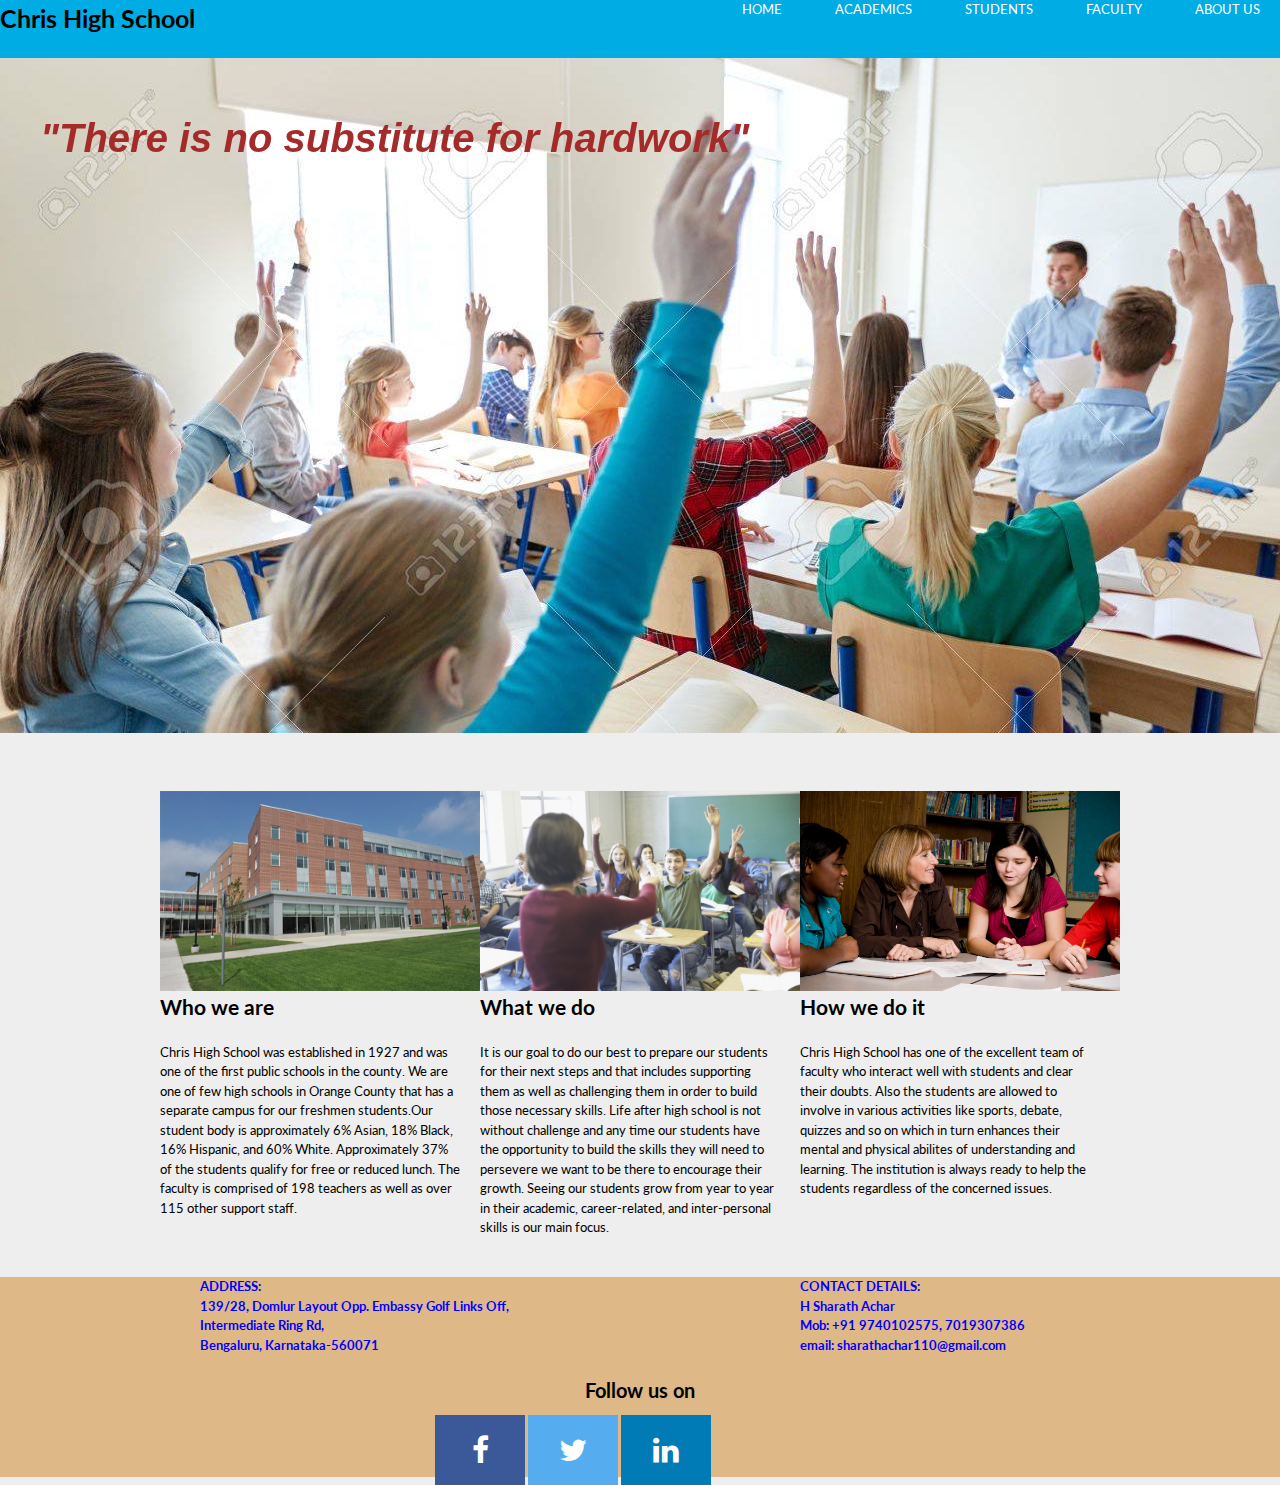
==== assignment1/index.html @ 00e70bbc "put everything in a folder" ====
<!doctype html>
<html>
  <head>    <!--header section-->
    <title>Chris High School</title>    <!--name of the website -->
    <meta charset!="utf-8"/>
    <style>
      body{background: #eee;}   /* background color of website */
    </style>
    <!-- Resets browser's default values -->
    <link rel="stylesheet" href="reset.css"/>   
    <!--stylesheet-->
    <link rel="stylesheet" href="text.css"/>    
    <link rel="stylesheet" href="960_12_col.css"/>  <!--960 grid-->
    <link rel="stylesheet" href="https://cdnjs.cloudflare.com/ajax/libs/font-awesome/4.7.0/css/font-awesome.min.css">
    <link href="https://fonts.googleapis.com/css?family=Lato:100,300,400,700,900" rel="stylesheet">
    <link rel="stylesheet" href="style.css"/>   <!--stylesheet-->
  </head>
  <body>
    <header class="clearfix">
      <h1>Chris High School</h1>    <!--title of website-->
      <!--search box-->
      <!-- <form action="" method="get">   
        <label for="search">Search: </label>
        <input id="search" name="search"/>
        <input type="submit" value="Go"/>
      </form> -->
      <nav>                           <!--navigation tab-->
        <ul>
          <li><a href="#">HOME</a></li>
          <li><a href="#">ACADEMICS</a></li>
          <li><a href="#">STUDENTS</a></li>
          <li><a href="#">FACULTY</a></li>
          <li><a href="Assignment_12.html">ABOUT US</a></li>
        </ul>
      </nav>
    </header>
    <!--hero image-->
    <div class="hero_image">    
      <div class="hero_content">    <!--text on hero image-->
        <p><strong>"There is no substitute for hardwork"</strong></p>
      </div>
    </div>
    <br><br><br>
    <div class="container_12">    <!--grid dividing the following content into 3 columns-->
      <div class="pic1 grid_4 alpha">   <!--grid 1-->
        <img src="whoweare.jpg" alt="school photo"/>
        <h3>Who we are</h3>
        <p>Chris High School was established in 1927 and was one of the first public schools in the county. We are one of few high schools in Orange County that has a separate campus for our freshmen students.Our student body is approximately 6% Asian, 18% Black, 16% Hispanic, and 60% White. Approximately 37% of the students qualify for free or reduced lunch. The faculty is comprised of 198 teachers as well as over 115 other support staff.</p>
      </div>
      <div class="pic2 grid_4">   <!--grid 2-->
        <img src="whatwedo.jpg" alt="classroom photo"/>
        <h3>What we do</h3>
        <p>It is our goal to do our best to prepare our students for their next steps and that includes supporting them as well as challenging them in order to build those necessary skills. Life after high school is not without challenge and any time our students have the opportunity to build the skills they will need to persevere we want to be there to encourage their growth. Seeing our students grow from year to year in their academic, career-related, and inter-personal skills is our main focus.</p>
      </div>
      <div class="pic3 grid_4 omega">   <!--grid 3-->
        <img src="howwedoit.jpg" alt="interaction photo"/>
        <h3>How we do it</h3>
        <p>Chris High School has one of the excellent team of faculty who interact well with students and clear their doubts. Also the students are allowed to involve in various activities like sports, debate, quizzes and so on which in turn enhances their mental and physical abilites of understanding and learning. The institution is always ready to help the students regardless of the concerned issues.</p>
      </div>
    </div> 
    <br>
    <footer>    <!--footer section-->
      <p class="address"><strong>   <!--Address on the left side-->
        ADDRESS:<br>
        139/28, Domlur Layout Opp. Embassy Golf Links Off,<br>
        Intermediate Ring Rd,<br>
        Bengaluru, Karnataka-560071</strong>
      </p>
      <aside>   <!--Contact Details on the right side-->
        <p><strong>
          CONTACT DETAILS:<br>
          H Sharath Achar<br>
          Mob: +91 9740102575, 7019307386<br>
          email: sharathachar110@gmail.com</strong>
        </p>
      </aside>
      <div class="follow">
        <h1>Follow us on</h1>
      </div>
      <div class="icons">      
        <a href="#" class="fa fa-facebook"></a>
        <a href="#" class="fa fa-twitter"></a>
        <a href="#" class="fa fa-linkedin"></a>  
      </div>
    </footer> 
  </body>
</html>
---- assignment1/text.css ----
/*
  960 Grid System ~ Text CSS.
  Learn more ~ http://960.gs/

  Licensed under GPL and MIT.
*/

/* `Basic HTML
----------------------------------------------------------------------------------------------------*/

body {
  font: 13px/1.5 "Helvetica Neue", Arial, "Liberation Sans", FreeSans, sans-serif;
}

pre,
code {
  font-family: "DejaVu Sans Mono", Menlo, Consolas, monospace;
}

hr {
  border: 0 solid #ccc;
  border-top-width: 1px;
  clear: both;
  height: 0;
}

/* `Headings
----------------------------------------------------------------------------------------------------*/

h1 {
  font-size: 25px;
}

h2 {
  font-size: 23px;
}

h3 {
  font-size: 21px;
}

h4 {
  font-size: 19px;
}

h5 {
  font-size: 17px;
}

h6 {
  font-size: 15px;
}

/* `Spacing
----------------------------------------------------------------------------------------------------*/

ol {
  list-style: decimal;
}

ul {
  list-style: disc;
}

li {
  margin-left: 30px;
}

p,
dl,
hr,
h1,
h2,
h3,
h4,
h5,
h6,
ol,
ul,
pre,
table,
address,
fieldset,
figure {
  margin-bottom: 20px;
}
---- assignment1/960_12_col.css ----
/*
  960 Grid System ~ Core CSS.
  Learn more ~ http://960.gs/

  Licensed under GPL and MIT.
*/

/*
  Forces backgrounds to span full width,
  even if there is horizontal scrolling.
  Increase this if your layout is wider.

  Note: IE6 works fine without this fix.
*/

body {
  min-width: 960px;
}

/* `Container
----------------------------------------------------------------------------------------------------*/

.container_12 {
  margin-left: auto;
  margin-right: auto;
  width: 960px;
}

/* `Grid >> Global
----------------------------------------------------------------------------------------------------*/

.grid_1,
.grid_2,
.grid_3,
.grid_4,
.grid_5,
.grid_6,
.grid_7,
.grid_8,
.grid_9,
.grid_10,
.grid_11,
.grid_12 {
  display: inline;
  float: left;
  margin-left: 10px;
  margin-right: 10px;
}

.push_1, .pull_1,
.push_2, .pull_2,
.push_3, .pull_3,
.push_4, .pull_4,
.push_5, .pull_5,
.push_6, .pull_6,
.push_7, .pull_7,
.push_8, .pull_8,
.push_9, .pull_9,
.push_10, .pull_10,
.push_11, .pull_11 {
  position: relative;
}

/* `Grid >> Children (Alpha ~ First, Omega ~ Last)
----------------------------------------------------------------------------------------------------*/

.alpha {
  margin-left: 0;
}

.omega {
  margin-right: 0;
}

/* `Grid >> 12 Columns
----------------------------------------------------------------------------------------------------*/

.container_12 .grid_1 {
  width: 60px;
}

.container_12 .grid_2 {
  width: 140px;
}

.container_12 .grid_3 {
  width: 220px;
}

.container_12 .grid_4 {
  width: 300px;
}

.container_12 .grid_5 {
  width: 380px;
}

.container_12 .grid_6 {
  width: 460px;
}

.container_12 .grid_7 {
  width: 540px;
}

.container_12 .grid_8 {
  width: 620px;
}

.container_12 .grid_9 {
  width: 700px;
}

.container_12 .grid_10 {
  width: 780px;
}

.container_12 .grid_11 {
  width: 860px;
}

.container_12 .grid_12 {
  width: 940px;
}

/* `Prefix Extra Space >> 12 Columns
----------------------------------------------------------------------------------------------------*/

.container_12 .prefix_1 {
  padding-left: 80px;
}

.container_12 .prefix_2 {
  padding-left: 160px;
}

.container_12 .prefix_3 {
  padding-left: 240px;
}

.container_12 .prefix_4 {
  padding-left: 320px;
}

.container_12 .prefix_5 {
  padding-left: 400px;
}

.container_12 .prefix_6 {
  padding-left: 480px;
}

.container_12 .prefix_7 {
  padding-left: 560px;
}

.container_12 .prefix_8 {
  padding-left: 640px;
}

.container_12 .prefix_9 {
  padding-left: 720px;
}

.container_12 .prefix_10 {
  padding-left: 800px;
}

.container_12 .prefix_11 {
  padding-left: 880px;
}

/* `Suffix Extra Space >> 12 Columns
----------------------------------------------------------------------------------------------------*/

.container_12 .suffix_1 {
  padding-right: 80px;
}

.container_12 .suffix_2 {
  padding-right: 160px;
}

.container_12 .suffix_3 {
  padding-right: 240px;
}

.container_12 .suffix_4 {
  padding-right: 320px;
}

.container_12 .suffix_5 {
  padding-right: 400px;
}

.container_12 .suffix_6 {
  padding-right: 480px;
}

.container_12 .suffix_7 {
  padding-right: 560px;
}

.container_12 .suffix_8 {
  padding-right: 640px;
}

.container_12 .suffix_9 {
  padding-right: 720px;
}

.container_12 .suffix_10 {
  padding-right: 800px;
}

.container_12 .suffix_11 {
  padding-right: 880px;
}

/* `Push Space >> 12 Columns
----------------------------------------------------------------------------------------------------*/

.container_12 .push_1 {
  left: 80px;
}

.container_12 .push_2 {
  left: 160px;
}

.container_12 .push_3 {
  left: 240px;
}

.container_12 .push_4 {
  left: 320px;
}

.container_12 .push_5 {
  left: 400px;
}

.container_12 .push_6 {
  left: 480px;
}

.container_12 .push_7 {
  left: 560px;
}

.container_12 .push_8 {
  left: 640px;
}

.container_12 .push_9 {
  left: 720px;
}

.container_12 .push_10 {
  left: 800px;
}

.container_12 .push_11 {
  left: 880px;
}

/* `Pull Space >> 12 Columns
----------------------------------------------------------------------------------------------------*/

.container_12 .pull_1 {
  left: -80px;
}

.container_12 .pull_2 {
  left: -160px;
}

.container_12 .pull_3 {
  left: -240px;
}

.container_12 .pull_4 {
  left: -320px;
}

.container_12 .pull_5 {
  left: -400px;
}

.container_12 .pull_6 {
  left: -480px;
}

.container_12 .pull_7 {
  left: -560px;
}

.container_12 .pull_8 {
  left: -640px;
}

.container_12 .pull_9 {
  left: -720px;
}

.container_12 .pull_10 {
  left: -800px;
}

.container_12 .pull_11 {
  left: -880px;
}

/* `Clear Floated Elements
----------------------------------------------------------------------------------------------------*/

/* http://sonspring.com/journal/clearing-floats */

.clear {
  clear: both;
  display: block;
  overflow: hidden;
  visibility: hidden;
  width: 0;
  height: 0;
}

/* http://www.yuiblog.com/blog/2010/09/27/clearfix-reloaded-overflowhidden-demystified */

.clearfix:before,
.clearfix:after,
.container_12:before,
.container_12:after {
  content: '.';
  display: block;
  overflow: hidden;
  visibility: hidden;
  font-size: 0;
  line-height: 0;
  width: 0;
  height: 0;
}

.clearfix:after,
.container_12:after {
  clear: both;
}

/*
  The following zoom:1 rule is specifically for IE6 + IE7.
  Move to separate stylesheet if invalid CSS is a problem.
*/

.clearfix,
.container_12 {
  zoom: 1;
}
---- assignment1/style.css ----
body {
  font-family: 'Lato', sans-serif;   /*font style of body*/
}

li {
  display: inline;    /*to make options in navigation bar inline*/
  padding-right: 20px;    /*space between options in navigation bar*/
  text-align: right;    /*options in navigation bar aligned to the right side*/
}

ul a{
  text-decoration: none;    /*navigation bar options properties*/
  color: white;
    
}

ul a:hover{
  text-decoration: underline;   /*hovering effect in navigation bar*/
  color: red;
}

ul{
  text-align: right;   /*navigation bar options brought to the right side*/
}

header {
  position: sticky;
  top: 0px;
  background-color: #00ace4;    /*navigation bar colour*/
}

header h1 {
  float: left;
}

form{
  text-align: right;    /*search box aligned to right*/
}


.hero_image{
  background-image: url("class2.jpg");
  height: 75%;
  width: 100%;          /*hero image properties and position*/
  top: -20px;
}

.hero_content p{
  font-family: Arial;
  font-style: italic;
  color: brown;           /*properties and positioning of text on hero image*/
  font-size: 40px;
  margin-left: 40px;
  position: relative;
  top: 50px;
}

img {               /*size of images in grid*/
  width: 320px;
  height: 200px;
}

footer{
  color: blue;
  background-color: burlywood;    /*footer properties*/
  height:200px;
}

.address{
  float: left;            /*address class alignment*/
  margin-left: 200px;
}

aside {
  margin-left: 800px;   /*contact information alignment*/
}

.follow h1{
  color: black;
  text-align: center;     /*about us text alignment and properties*/
  font-style: normal;
  font-size: 20px;
}

.fa {
  padding: 20px;
  font-size: 30px;          /*icon symbols properties*/
  width: 50px;
  text-align: center;
  text-decoration: none;
}

.icons {                   /*icons alignment*/
  margin-top: -10px;
  margin-left: 435px;
}

.fa:hover {
  opacity: 0.7;         /*hovering effect on icons*/
}

.fa-facebook {
  background: #3B5998;    /*facebook icon properties*/
  color: white;
}

.fa-twitter {
  background: #55ACEE;    /*twitter icon properties*/
  color: white;
}

.fa-linkedin {
  background: #007bb5;    /*linkedin icon properties*/
  color: white;
}
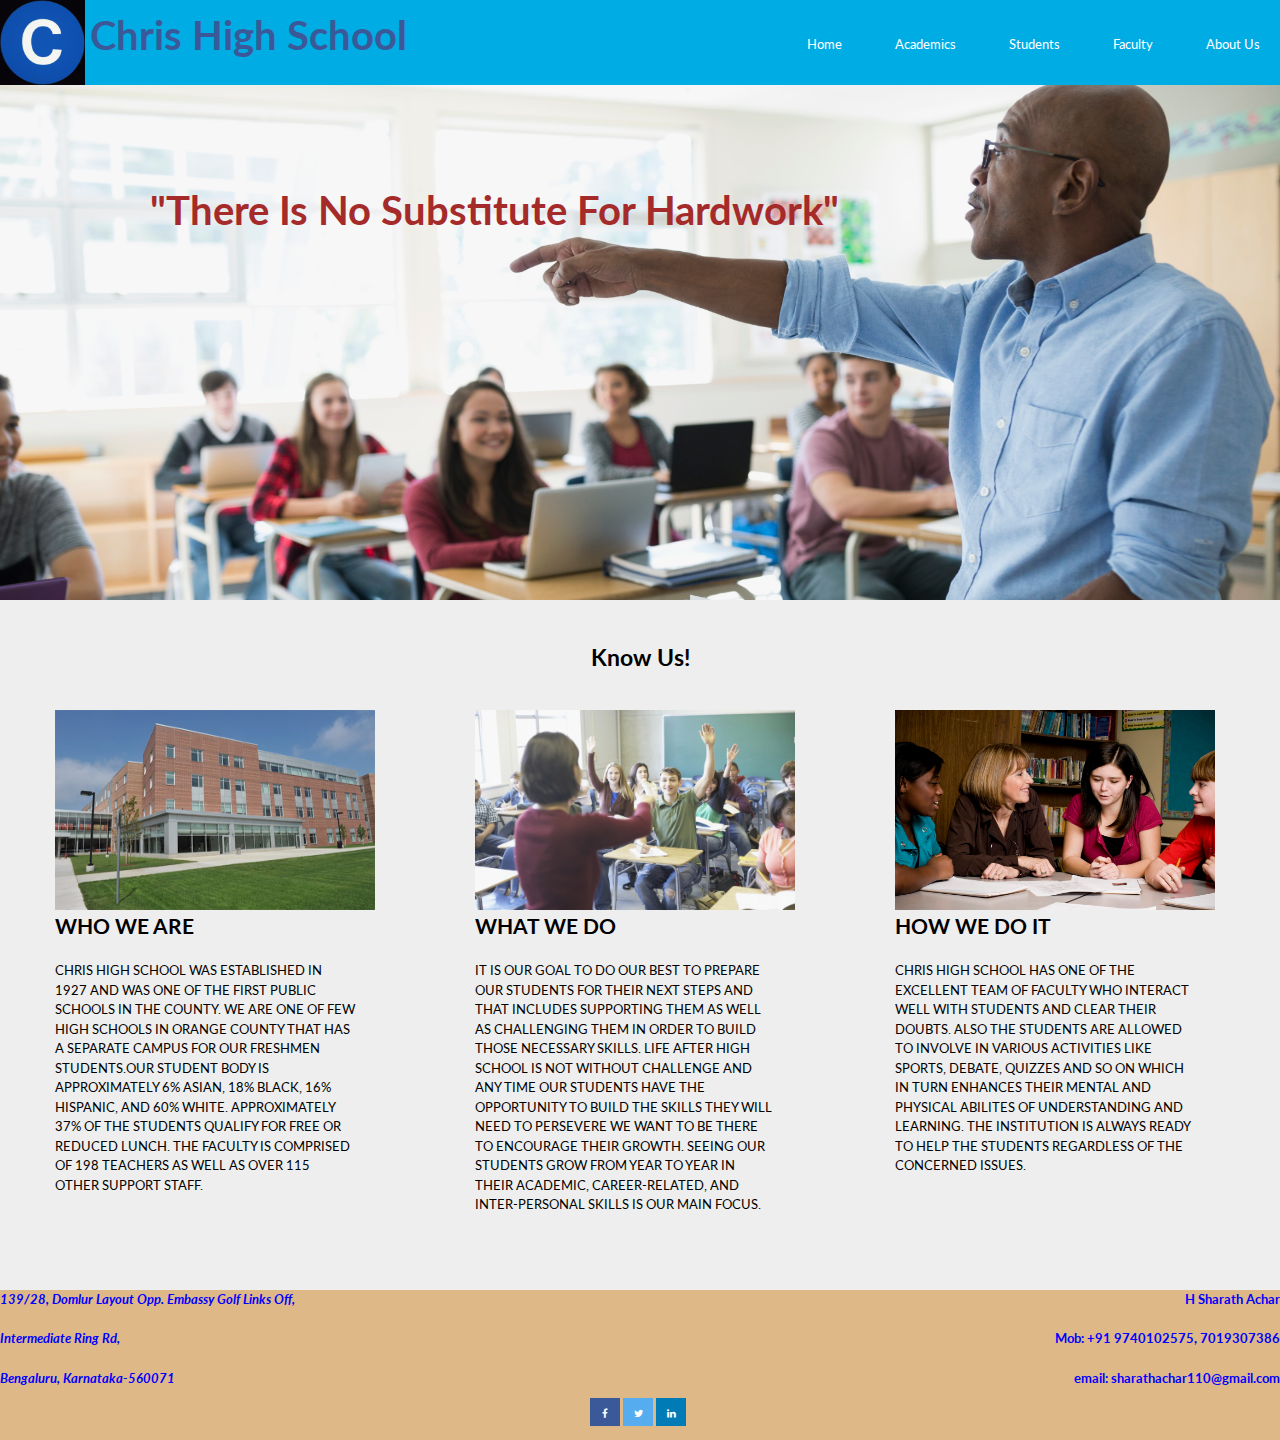
==== commit 5ce373e1: "final changes done to first assignment" ====
--- a/assignment1/index.html
+++ b/assignment1/index.html
@@ -1,82 +1,87 @@
 <!doctype html>
 <html>
-  <head>    <!--header section-->
-    <title>Chris High School</title>    <!--name of the website -->
+  <!--header section-->
+  <head> 
+    <!--name of the webpage -->   
+    <title>chris high school</title>    
     <meta charset!="utf-8"/>
-    <style>
-      body{background: #eee;}   /* background color of website */
-    </style>
     <!-- Resets browser's default values -->
-    <link rel="stylesheet" href="reset.css"/>   
-    <!--stylesheet-->
-    <link rel="stylesheet" href="text.css"/>    
-    <link rel="stylesheet" href="960_12_col.css"/>  <!--960 grid-->
+    <link rel="stylesheet" href="css/reset.css"/>   
+    <!--provides text formatting properties-->
+    <link rel="stylesheet" href="css/text.css"/>
+    <!--does 960 grid on the browser page-->    
+    <link rel="stylesheet" href="css/960_12_col.css"/>  
+    <!--allows the usage of social fonts-->
     <link rel="stylesheet" href="https://cdnjs.cloudflare.com/ajax/libs/font-awesome/4.7.0/css/font-awesome.min.css">
+    <!--allows the usage of google fonts-->
     <link href="https://fonts.googleapis.com/css?family=Lato:100,300,400,700,900" rel="stylesheet">
-    <link rel="stylesheet" href="style.css"/>   <!--stylesheet-->
+    <!--helps the styling of website-->
+    <link rel="stylesheet" href="css/style.css"/>   
   </head>
+  <!--body of the web-->
   <body>
     <header class="clearfix">
-      <h1>Chris High School</h1>    <!--title of website-->
-      <!--search box-->
-      <!-- <form action="" method="get">   
-        <label for="search">Search: </label>
-        <input id="search" name="search"/>
-        <input type="submit" value="Go"/>
-      </form> -->
-      <nav>                           <!--navigation tab-->
+      <!--puts the school logo-->
+      <img src="img/logo.jpg" alt="school logo"/>
+      <!--title of webpage-->
+      <h1>chris high school</h1>
+      <!--navigation tab-->    
+      <nav>                           
         <ul>
-          <li><a href="#">HOME</a></li>
-          <li><a href="#">ACADEMICS</a></li>
-          <li><a href="#">STUDENTS</a></li>
-          <li><a href="#">FACULTY</a></li>
-          <li><a href="Assignment_12.html">ABOUT US</a></li>
+          <li><a href="#">home</a></li>
+          <li><a href="#">academics</a></li>
+          <li><a href="#">students</a></li>
+          <li><a href="#">faculty</a></li>
+          <li><a href="aboutus.html">about us</a></li>
         </ul>
       </nav>
     </header>
     <!--hero image-->
-    <div class="hero_image">    
-      <div class="hero_content">    <!--text on hero image-->
-        <p><strong>"There is no substitute for hardwork"</strong></p>
+    <div class="hero_image"> 
+      <!--text on hero image--> 
+      <div class="hero_content">    
+        <p><strong>"there is no substitute for hardwork"</strong></p>
+      </div>  
+    </div>
+    <!--grid dividing the following content into 3 columns-->
+    <div class="firstgrid container_12">    
+      <h2>know us!</h2>
+      <!--grid 1-->
+      <div class="pic1 grid_4 alpha">   
+        <img src="img/whoweare.jpg" alt="school photo"/>
+        <h3>who we are</h3>
+        <p>chris high school was established in 1927 and was one of the first public schools in the county. we are one of few high schools in orange county that has a separate campus for our freshmen students.our student body is approximately 6% asian, 18% black, 16% hispanic, and 60% white. approximately 37% of the students qualify for free or reduced lunch. the faculty is comprised of 198 teachers as well as over 115 other support staff.</p>
+      </div>
+      <!--grid 2-->
+      <div class="pic2 grid_4">   
+        <img src="img/whatwedo.jpg" alt="classroom photo"/>
+        <h3>what we do</h3>
+        <p>it is our goal to do our best to prepare our students for their next steps and that includes supporting them as well as challenging them in order to build those necessary skills. life after high school is not without challenge and any time our students have the opportunity to build the skills they will need to persevere we want to be there to encourage their growth. seeing our students grow from year to year in their academic, career-related, and inter-personal skills is our main focus.</p>
+      </div>
+      <!--grid 3-->
+      <div class="pic3 grid_4 omega">   
+        <img src="img/howwedoit.jpg" alt="interaction photo"/>
+        <h3>how we do it</h3>
+        <p>chris high school has one of the excellent team of faculty who interact well with students and clear their doubts. also the students are allowed to involve in various activities like sports, debate, quizzes and so on which in turn enhances their mental and physical abilites of understanding and learning. the institution is always ready to help the students regardless of the concerned issues.</p>
       </div>
     </div>
-    <br><br><br>
-    <div class="container_12">    <!--grid dividing the following content into 3 columns-->
-      <div class="pic1 grid_4 alpha">   <!--grid 1-->
-        <img src="whoweare.jpg" alt="school photo"/>
-        <h3>Who we are</h3>
-        <p>Chris High School was established in 1927 and was one of the first public schools in the county. We are one of few high schools in Orange County that has a separate campus for our freshmen students.Our student body is approximately 6% Asian, 18% Black, 16% Hispanic, and 60% White. Approximately 37% of the students qualify for free or reduced lunch. The faculty is comprised of 198 teachers as well as over 115 other support staff.</p>
-      </div>
-      <div class="pic2 grid_4">   <!--grid 2-->
-        <img src="whatwedo.jpg" alt="classroom photo"/>
-        <h3>What we do</h3>
-        <p>It is our goal to do our best to prepare our students for their next steps and that includes supporting them as well as challenging them in order to build those necessary skills. Life after high school is not without challenge and any time our students have the opportunity to build the skills they will need to persevere we want to be there to encourage their growth. Seeing our students grow from year to year in their academic, career-related, and inter-personal skills is our main focus.</p>
-      </div>
-      <div class="pic3 grid_4 omega">   <!--grid 3-->
-        <img src="howwedoit.jpg" alt="interaction photo"/>
-        <h3>How we do it</h3>
-        <p>Chris High School has one of the excellent team of faculty who interact well with students and clear their doubts. Also the students are allowed to involve in various activities like sports, debate, quizzes and so on which in turn enhances their mental and physical abilites of understanding and learning. The institution is always ready to help the students regardless of the concerned issues.</p>
-      </div>
-    </div> 
-    <br>
-    <footer>    <!--footer section-->
-      <p class="address"><strong>   <!--Address on the left side-->
-        ADDRESS:<br>
-        139/28, Domlur Layout Opp. Embassy Golf Links Off,<br>
-        Intermediate Ring Rd,<br>
-        Bengaluru, Karnataka-560071</strong>
-      </p>
-      <aside>   <!--Contact Details on the right side-->
-        <p><strong>
-          CONTACT DETAILS:<br>
-          H Sharath Achar<br>
-          Mob: +91 9740102575, 7019307386<br>
-          email: sharathachar110@gmail.com</strong>
-        </p>
+    <!--footer section--> 
+    <footer> 
+      <!--Address on the left side-->   
+      <address><strong>   
+        <p>139/28, Domlur Layout Opp. Embassy Golf Links Off,</p>
+        <p>Intermediate Ring Rd,</p>
+        <p>Bengaluru, Karnataka-560071</p></strong>
+      </address>
+      <!--Contact Details on the right side-->
+      <aside>   
+        <strong>
+          <p>H Sharath Achar</p>
+          <p>Mob: +91 9740102575, 7019307386</p>
+          <p>email: sharathachar110@gmail.com</p>
+        </strong>
       </aside>
-      <div class="follow">
-        <h1>Follow us on</h1>
-      </div>
+      <!--puts social media icons at the bottom-->
       <div class="icons">      
         <a href="#" class="fa fa-facebook"></a>
         <a href="#" class="fa fa-twitter"></a>
--- a/assignment1/css/text.css
+++ b/assignment1/css/text.css
@@ -0,0 +1,86 @@
+/*
+  960 Grid System ~ Text CSS.
+  Learn more ~ http://960.gs/
+
+  Licensed under GPL and MIT.
+*/
+
+/* `Basic HTML
+----------------------------------------------------------------------------------------------------*/
+
+body {
+  font: 13px/1.5 "Helvetica Neue", Arial, "Liberation Sans", FreeSans, sans-serif;
+}
+
+pre,
+code {
+  font-family: "DejaVu Sans Mono", Menlo, Consolas, monospace;
+}
+
+hr {
+  border: 0 solid #ccc;
+  border-top-width: 1px;
+  clear: both;
+  height: 0;
+}
+
+/* `Headings
+----------------------------------------------------------------------------------------------------*/
+
+h1 {
+  font-size: 25px;
+}
+
+h2 {
+  font-size: 23px;
+}
+
+h3 {
+  font-size: 21px;
+}
+
+h4 {
+  font-size: 19px;
+}
+
+h5 {
+  font-size: 17px;
+}
+
+h6 {
+  font-size: 15px;
+}
+
+/* `Spacing
+----------------------------------------------------------------------------------------------------*/
+
+ol {
+  list-style: decimal;
+}
+
+ul {
+  list-style: disc;
+}
+
+li {
+  margin-left: 30px;
+}
+
+p,
+dl,
+hr,
+h1,
+h2,
+h3,
+h4,
+h5,
+h6,
+ol,
+ul,
+pre,
+table,
+address,
+fieldset,
+figure {
+  margin-bottom: 20px;
+}--- a/assignment1/css/960_12_col.css
+++ b/assignment1/css/960_12_col.css
@@ -0,0 +1,357 @@
+/*
+  960 Grid System ~ Core CSS.
+  Learn more ~ http://960.gs/
+
+  Licensed under GPL and MIT.
+*/
+
+/*
+  Forces backgrounds to span full width,
+  even if there is horizontal scrolling.
+  Increase this if your layout is wider.
+
+  Note: IE6 works fine without this fix.
+*/
+
+body {
+  min-width: 960px;
+}
+
+/* `Container
+----------------------------------------------------------------------------------------------------*/
+
+.container_12 {
+  margin-left: auto;
+  margin-right: auto;
+  width: 960px;
+}
+
+/* `Grid >> Global
+----------------------------------------------------------------------------------------------------*/
+
+.grid_1,
+.grid_2,
+.grid_3,
+.grid_4,
+.grid_5,
+.grid_6,
+.grid_7,
+.grid_8,
+.grid_9,
+.grid_10,
+.grid_11,
+.grid_12 {
+  display: inline;
+  float: left;
+  margin-left: 10px;
+  margin-right: 10px;
+}
+
+.push_1, .pull_1,
+.push_2, .pull_2,
+.push_3, .pull_3,
+.push_4, .pull_4,
+.push_5, .pull_5,
+.push_6, .pull_6,
+.push_7, .pull_7,
+.push_8, .pull_8,
+.push_9, .pull_9,
+.push_10, .pull_10,
+.push_11, .pull_11 {
+  position: relative;
+}
+
+/* `Grid >> Children (Alpha ~ First, Omega ~ Last)
+----------------------------------------------------------------------------------------------------*/
+
+.alpha {
+  margin-left: 0;
+}
+
+.omega {
+  margin-right: 0;
+}
+
+/* `Grid >> 12 Columns
+----------------------------------------------------------------------------------------------------*/
+
+.container_12 .grid_1 {
+  width: 60px;
+}
+
+.container_12 .grid_2 {
+  width: 140px;
+}
+
+.container_12 .grid_3 {
+  width: 220px;
+}
+
+.container_12 .grid_4 {
+  width: 300px;
+}
+
+.container_12 .grid_5 {
+  width: 380px;
+}
+
+.container_12 .grid_6 {
+  width: 460px;
+}
+
+.container_12 .grid_7 {
+  width: 540px;
+}
+
+.container_12 .grid_8 {
+  width: 620px;
+}
+
+.container_12 .grid_9 {
+  width: 700px;
+}
+
+.container_12 .grid_10 {
+  width: 780px;
+}
+
+.container_12 .grid_11 {
+  width: 860px;
+}
+
+.container_12 .grid_12 {
+  width: 940px;
+}
+
+/* `Prefix Extra Space >> 12 Columns
+----------------------------------------------------------------------------------------------------*/
+
+.container_12 .prefix_1 {
+  padding-left: 80px;
+}
+
+.container_12 .prefix_2 {
+  padding-left: 160px;
+}
+
+.container_12 .prefix_3 {
+  padding-left: 240px;
+}
+
+.container_12 .prefix_4 {
+  padding-left: 320px;
+}
+
+.container_12 .prefix_5 {
+  padding-left: 400px;
+}
+
+.container_12 .prefix_6 {
+  padding-left: 480px;
+}
+
+.container_12 .prefix_7 {
+  padding-left: 560px;
+}
+
+.container_12 .prefix_8 {
+  padding-left: 640px;
+}
+
+.container_12 .prefix_9 {
+  padding-left: 720px;
+}
+
+.container_12 .prefix_10 {
+  padding-left: 800px;
+}
+
+.container_12 .prefix_11 {
+  padding-left: 880px;
+}
+
+/* `Suffix Extra Space >> 12 Columns
+----------------------------------------------------------------------------------------------------*/
+
+.container_12 .suffix_1 {
+  padding-right: 80px;
+}
+
+.container_12 .suffix_2 {
+  padding-right: 160px;
+}
+
+.container_12 .suffix_3 {
+  padding-right: 240px;
+}
+
+.container_12 .suffix_4 {
+  padding-right: 320px;
+}
+
+.container_12 .suffix_5 {
+  padding-right: 400px;
+}
+
+.container_12 .suffix_6 {
+  padding-right: 480px;
+}
+
+.container_12 .suffix_7 {
+  padding-right: 560px;
+}
+
+.container_12 .suffix_8 {
+  padding-right: 640px;
+}
+
+.container_12 .suffix_9 {
+  padding-right: 720px;
+}
+
+.container_12 .suffix_10 {
+  padding-right: 800px;
+}
+
+.container_12 .suffix_11 {
+  padding-right: 880px;
+}
+
+/* `Push Space >> 12 Columns
+----------------------------------------------------------------------------------------------------*/
+
+.container_12 .push_1 {
+  left: 80px;
+}
+
+.container_12 .push_2 {
+  left: 160px;
+}
+
+.container_12 .push_3 {
+  left: 240px;
+}
+
+.container_12 .push_4 {
+  left: 320px;
+}
+
+.container_12 .push_5 {
+  left: 400px;
+}
+
+.container_12 .push_6 {
+  left: 480px;
+}
+
+.container_12 .push_7 {
+  left: 560px;
+}
+
+.container_12 .push_8 {
+  left: 640px;
+}
+
+.container_12 .push_9 {
+  left: 720px;
+}
+
+.container_12 .push_10 {
+  left: 800px;
+}
+
+.container_12 .push_11 {
+  left: 880px;
+}
+
+/* `Pull Space >> 12 Columns
+----------------------------------------------------------------------------------------------------*/
+
+.container_12 .pull_1 {
+  left: -80px;
+}
+
+.container_12 .pull_2 {
+  left: -160px;
+}
+
+.container_12 .pull_3 {
+  left: -240px;
+}
+
+.container_12 .pull_4 {
+  left: -320px;
+}
+
+.container_12 .pull_5 {
+  left: -400px;
+}
+
+.container_12 .pull_6 {
+  left: -480px;
+}
+
+.container_12 .pull_7 {
+  left: -560px;
+}
+
+.container_12 .pull_8 {
+  left: -640px;
+}
+
+.container_12 .pull_9 {
+  left: -720px;
+}
+
+.container_12 .pull_10 {
+  left: -800px;
+}
+
+.container_12 .pull_11 {
+  left: -880px;
+}
+
+/* `Clear Floated Elements
+----------------------------------------------------------------------------------------------------*/
+
+/* http://sonspring.com/journal/clearing-floats */
+
+.clear {
+  clear: both;
+  display: block;
+  overflow: hidden;
+  visibility: hidden;
+  width: 0;
+  height: 0;
+}
+
+/* http://www.yuiblog.com/blog/2010/09/27/clearfix-reloaded-overflowhidden-demystified */
+
+.clearfix:before,
+.clearfix:after,
+.container_12:before,
+.container_12:after {
+  content: '.';
+  display: block;
+  overflow: hidden;
+  visibility: hidden;
+  font-size: 0;
+  line-height: 0;
+  width: 0;
+  height: 0;
+}
+
+.clearfix:after,
+.container_12:after {
+  clear: both;
+}
+
+/*
+  The following zoom:1 rule is specifically for IE6 + IE7.
+  Move to separate stylesheet if invalid CSS is a problem.
+*/
+
+.clearfix,
+.container_12 {
+  zoom: 1;
+}--- a/assignment1/css/style.css
+++ b/assignment1/css/style.css
@@ -0,0 +1,215 @@
+/*font style of body*/
+body {
+  font-family: 'Lato', sans-serif;   
+  background: #eee;
+}
+/*fixing the header and providing navigation bar colour*/
+header {
+  position: fixed;
+  top: 0px;
+  width: 100%;
+  background-color: #00ace4;
+  z-index: 999;    
+}
+/*school logo properties*/
+header img {
+  width: 85px;
+  height: 85px;
+  float: left;
+}
+/*school name properties*/
+header h1 {
+  font-size: 40px;
+  color: #3B5998;
+  margin-left: 5px;
+  margin-top: 5px;
+  text-transform: capitalize;
+}
+/*naving bar properties*/
+header nav {
+  margin-top: 35px;
+}
+li {
+  /*to make options in navigation bar inline*/
+  display: inline;  
+  /*space between options in navigation bar*/  
+  padding-right: 20px;    
+  /*options in navigation bar aligned to the right side*/
+  text-align: right;
+  text-transform: capitalize;    
+}
+/*navigation bar options properties*/
+ul a {
+  text-decoration: none;    
+  color: white;
+}    
+/*hovering effect in navigation bar*/
+ul a:hover {
+  text-decoration: underline;   
+  color: red;
+}
+/*navigation bar options brought to the right side*/
+ul {
+  text-align: right;   
+}
+/*school name brought to the left*/
+header h1 {
+  float: left;
+}
+/*hero image properties*/
+.hero_image {
+  background-image: url("../img/classroom.jpg");
+  background-repeat: no-repeat;
+  background-size: cover;
+  height: 600px;
+  width: 100%;
+  margin-top: -20px;
+}
+/*properties and positioning of text on hero image*/
+.hero_content strong {
+  color: brown;           
+  font-size: 40px;
+  text-transform: capitalize;
+  position: absolute;
+  top: 180px;
+  left: 150px;
+}
+/*grid heading properties of first page*/
+.firstgrid h2 {
+  text-align: center;
+  text-transform: capitalize;
+  position: relative;
+  top: 40px;
+}
+/*size of images in grid*/
+img {               
+  width: 320px;
+  height: 200px;
+}
+/*grid properties of first page*/
+.firstgrid {
+  width: 100%;
+  text-transform: uppercase;
+}
+/*grid properties of first page*/
+.grid_4 {
+  padding:55px;
+  margin-right: 0; 
+}
+/*footer properties*/
+footer {
+  color: blue;
+  background-color: burlywood;    
+  height:150px;
+}
+/*address class alignment*/
+address {
+  float: left;            
+}
+/*contact details indented to right*/
+aside p {
+  text-align: right;
+}
+/*icon symbols properties*/
+.fa {
+  padding: 10px;
+  font-size: 10px;          
+  width: 10px;
+  height: 8px;
+  text-align: center;
+  text-decoration: none;
+}
+/*icons alignment*/
+.icons {                   
+  margin-top: -10px;
+  margin-left: 590px;
+}
+/*hovering effect on icons*/
+.fa:hover {
+  opacity: 0.7;        
+}
+/*facebook icon properties*/
+.fa-facebook {
+  background: #3B5998;    
+  color: white;
+}
+/*twitter icon properties*/
+.fa-twitter {
+  background: #55ACEE;    
+  color: white;
+}
+/*linkedin icon properties*/
+.fa-linkedin {
+  background: #007bb5;    
+  color: white;
+}
+/*school image properties*/
+.school img {
+  height: 40%;
+  width: 60%;                 
+  top: -20px;
+  position: relative;
+  margin-left: 250px;
+}
+/*Our Founders text properties*/
+.founders h2 {
+  text-align: center;         
+  color: white;
+  text-transform: capitalize;
+}
+/*Chris Christopher image alignment*/
+.founders .pic1 img {
+  width: 400px;               
+  height: 300px;
+  margin-left: 25px;
+}
+/*Helena Chris image alignment*/
+.founders .pic2 img {
+  width: 400px;               
+  height: 300px;
+  margin-left: 30px;
+}
+/*Chris Christopher text alignment and colour*/
+.founders .pic1 h3 {
+  margin-left: 130px;          
+  color: white;
+  text-transform: capitalize;
+}
+/*Helena Chris text alignment and colour*/
+.founders .pic2 h3 {
+  margin-left: 170px;          
+  color: white;
+  text-transform: capitalize;
+}
+/*Our Founders section background colour*/
+.founders {
+  background: gray;        
+}
+/*Various Clubs text properties*/
+.activities h1 {               
+  color: black;
+  text-align: center;
+  text-transform: capitalize;
+  margin-bottom: 10px;
+}
+/*Various Clubs images alignment*/
+.photo img {
+  margin-left: 10px;          
+  width: 275px;
+  height: 200px;
+  padding: 0px;
+}
+/*Club names text alignment*/
+.photo h3 {
+  margin-left: 70px;          
+  margin-top: -20px;
+  text-transform: capitalize;
+}
+/*padding effect in grid of second page*/
+.activities .grid_4 {
+  padding: 5px;
+}
+/*alignment of grid texts of second page*/
+.activities h3 {
+  margin-top: 0px;
+}